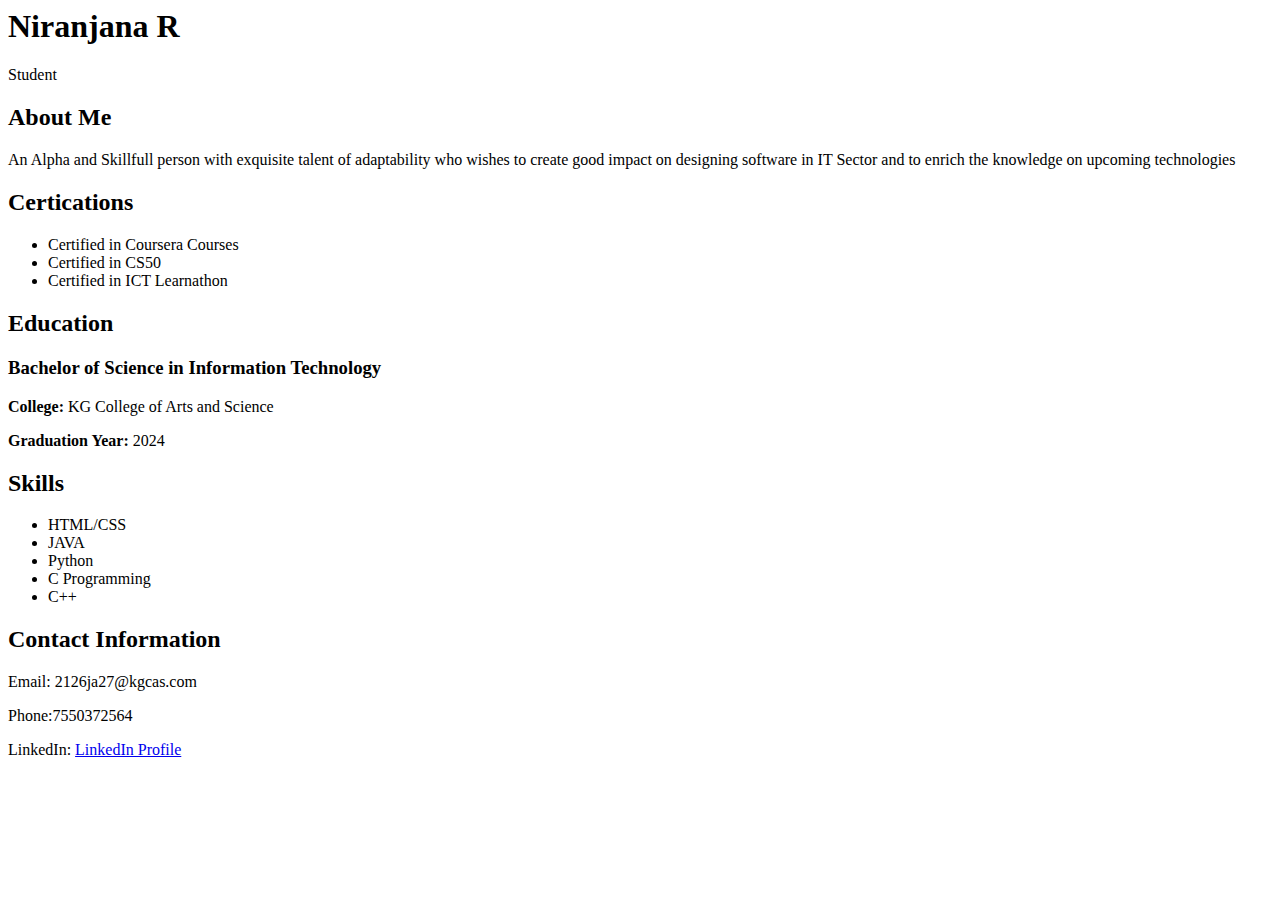
==== index.html @ 648563c3 "Update and rename niranj.html to index.html" ====
<html lang="en">
<head>
    <meta charset="UTF-8">
    <meta name="viewport" content="width=device-width, initial-scale=1.0">
    <link rel="stylesheet" href="styles.css">
    <title>Your Resume Portfolio</title>
</head>

<body>
    <header>
        <h1>Niranjana R</h1>
        <p>Student</p>
    </header>

    <section id="about">
        <h2>About Me</h2>
        <p>An Alpha and Skillfull person with exquisite talent of adaptability who
            wishes to create good impact on designing software in IT Sector and to
            enrich the knowledge on upcoming technologies</p>
    </section>

    <section id="experience">
        <h2>Certications</h2>
        <ul>
            <li>Certified in Coursera Courses</li>
            <li>Certified in CS50</li>
            <li>Certified in ICT Learnathon</li>
        </ul>
        
        </div>
    </section>

    <section id="education">
        <h2>Education</h2>
        <div class="education">
            <h3>Bachelor of Science in Information Technology</h3>
            <p><strong>College:</strong> KG College of Arts and Science</p>
            <p><strong>Graduation Year:</strong> 2024</p>
        </div>
    </section>

    <section id="skills">
        <h2>Skills</h2>
        <ul>
            <li>HTML/CSS</li>
            <li>JAVA</li>
            <li>Python</li>
            <li>C Programming</li>
            <li>C++</li>
        </ul>
    </section>

    <section id="contact">
        <h2>Contact Information</h2>
        <p>Email: 2126ja27@kgcas.com</p>
        <p>Phone:7550372564</p>
        <p>LinkedIn: <a href="https://www.linkedin.com/in/niranjana-r-408b75279" target="_blank">LinkedIn Profile</a></p>
    </section>
</body>
</html>
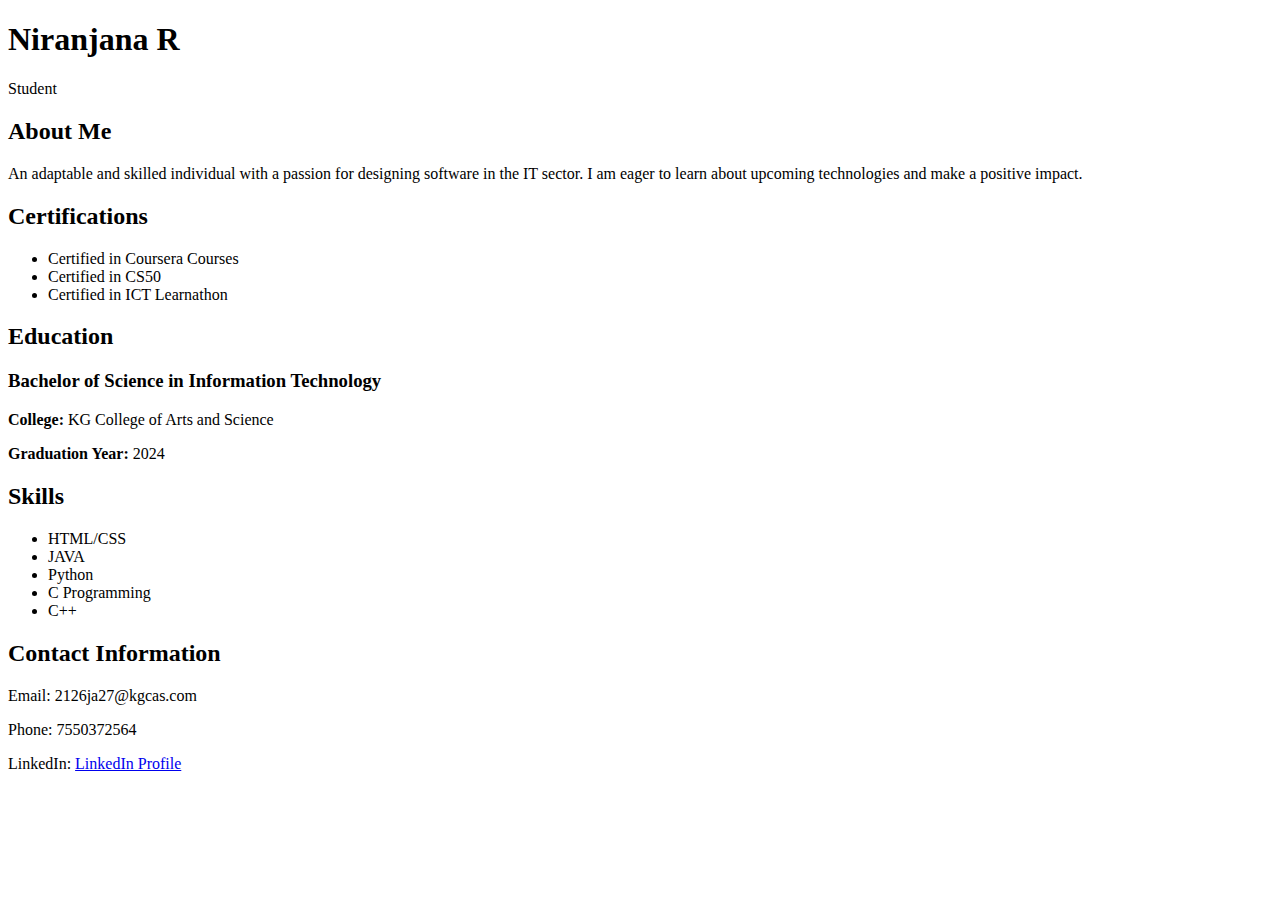
==== commit ed6ca98b: "Update index.html" ====
--- a/index.html
+++ b/index.html
@@ -1,4 +1,4 @@
-
+<!DOCTYPE html>
 <html lang="en">
 <head>
     <meta charset="UTF-8">
@@ -15,20 +15,17 @@
 
     <section id="about">
         <h2>About Me</h2>
-        <p>An Alpha and Skillfull person with exquisite talent of adaptability who
-            wishes to create good impact on designing software in IT Sector and to
-            enrich the knowledge on upcoming technologies</p>
+        <p>An adaptable and skilled individual with a passion for designing software in the IT sector. 
+        I am eager to learn about upcoming technologies and make a positive impact.</p>
     </section>
 
     <section id="experience">
-        <h2>Certications</h2>
+        <h2>Certifications</h2>
         <ul>
             <li>Certified in Coursera Courses</li>
             <li>Certified in CS50</li>
             <li>Certified in ICT Learnathon</li>
         </ul>
-        
-        </div>
     </section>
 
     <section id="education">
@@ -54,7 +51,7 @@
     <section id="contact">
         <h2>Contact Information</h2>
         <p>Email: 2126ja27@kgcas.com</p>
-        <p>Phone:7550372564</p>
+        <p>Phone: 7550372564</p>
         <p>LinkedIn: <a href="https://www.linkedin.com/in/niranjana-r-408b75279" target="_blank">LinkedIn Profile</a></p>
     </section>
 </body>
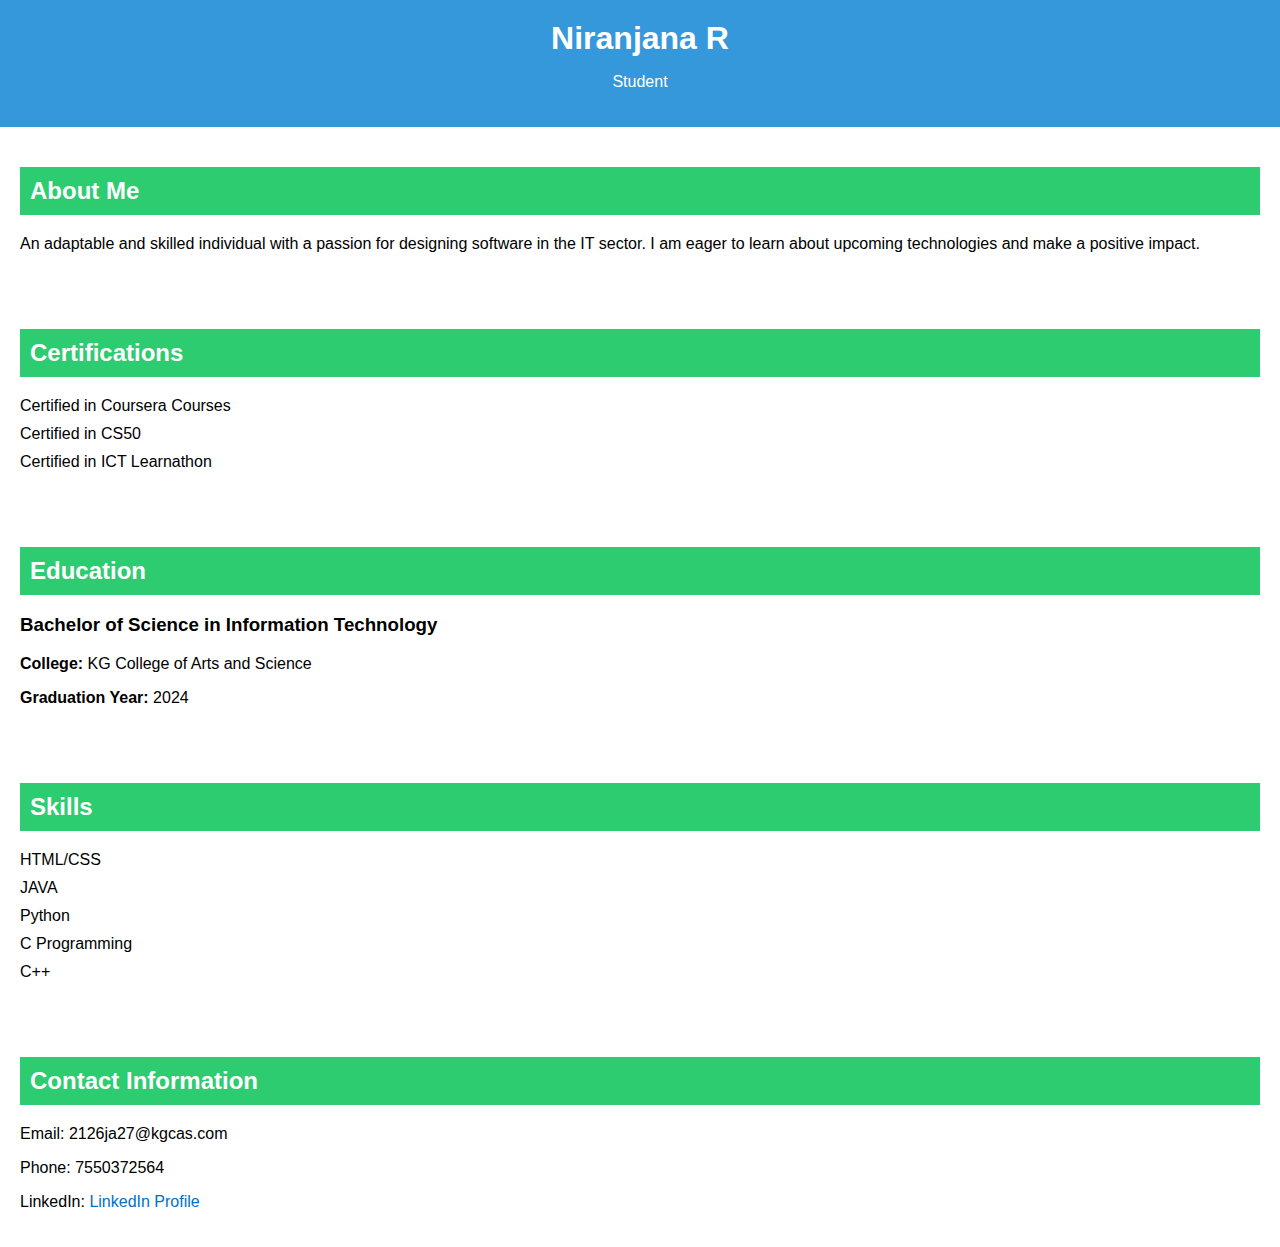
==== commit b595ad9d: "Update index.html" ====
--- a/index.html
+++ b/index.html
@@ -3,7 +3,7 @@
 <head>
     <meta charset="UTF-8">
     <meta name="viewport" content="width=device-width, initial-scale=1.0">
-    <link rel="stylesheet" href="styles.css">
+    <link rel="stylesheet" href="style.css">
     <title>Your Resume Portfolio</title>
 </head>
 
--- a/style.css
+++ b/style.css
@@ -0,0 +1,44 @@
+body {
+    font-family: Arial, sans-serif;
+    margin: 0;
+    padding: 0;
+}
+
+header {
+    background-color: #3498db; /* Change to blue */
+    color: #fff;
+    text-align: center;
+    padding: 20px;
+}
+
+header h1 {
+    margin: 0;
+}
+
+section {
+    padding: 20px;
+}
+
+h2 {
+    background-color: #2ecc71; /* Change to green */
+    color: #fff;
+    padding: 10px;
+}
+
+ul {
+    list-style: none;
+    padding: 0;
+}
+
+ul li {
+    margin-bottom: 10px;
+}
+
+a {
+    color: #0070c9;
+    text-decoration: none;
+}
+
+a:hover {
+    text-decoration: underline;
+}
